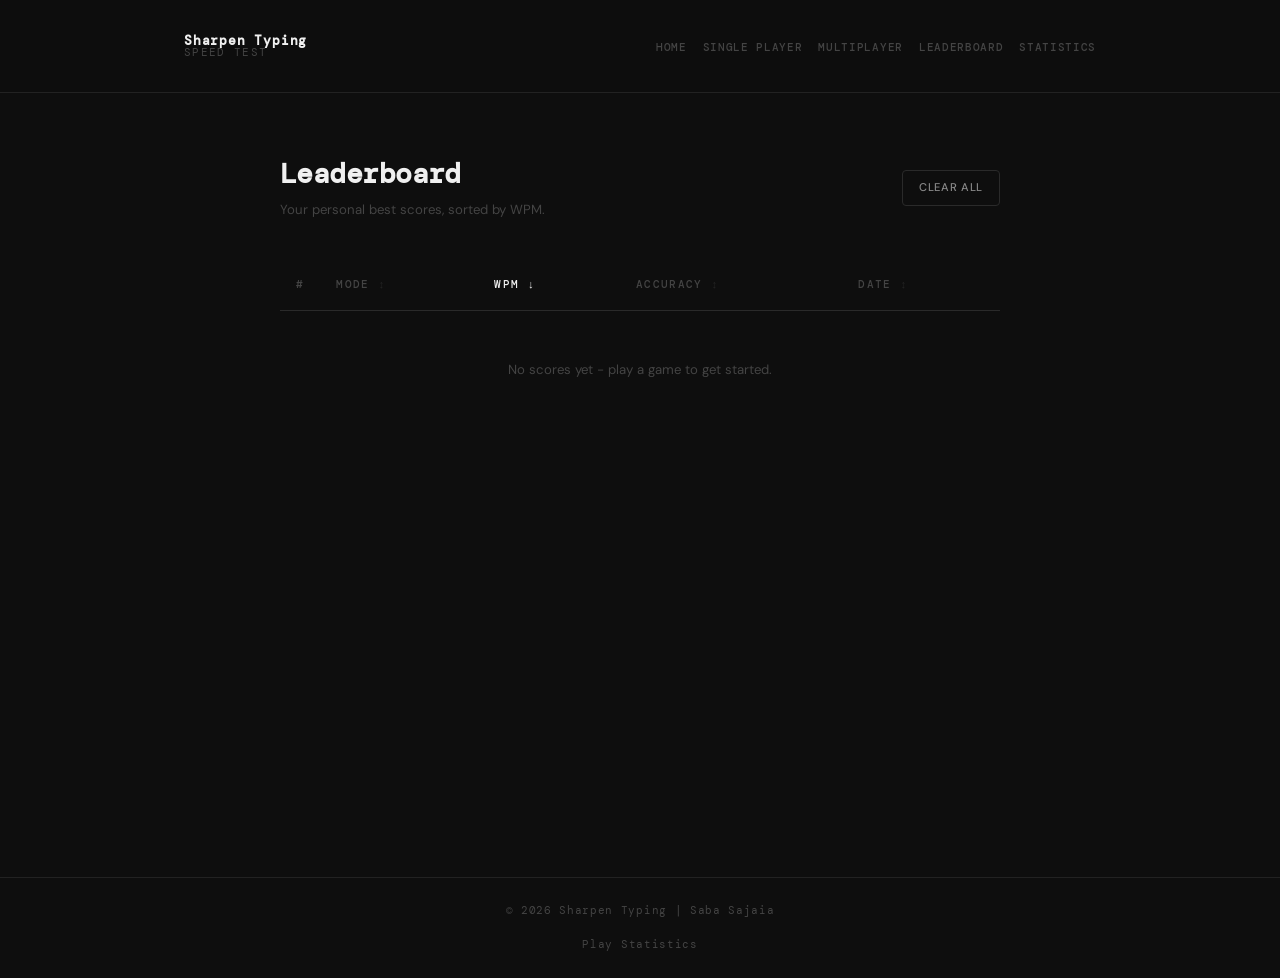
==== leaderboard.html @ c120c0b1 "add leaderboard" ====
<!doctype html>
<html lang="en">
  <head>
    <meta charset="UTF-8" />
    <meta name="viewport" content="width=device-width, initial-scale=1.0" />
    <title>Leaderboard - Sharpen Typing</title>
    <link rel="icon" href="assets/favicon.ico" />
    <link rel="stylesheet" href="css/styles.css" />
  </head>
  <body>
    <div id="loader" class="loader">
      <div class="loader_inner">
        <span class="loader_name">Sharpen Typing</span>
      </div>
    </div>

    <header class="site-header">
      <div class="container">
        <a href="index.html" class="logo">
          <div class="logo_wordmark">
            <span class="logo_name">Sharpen Typing</span>
            <span class="logo_tagline">Speed Test</span>
          </div>
        </a>
        <nav>
          <ul class="nav_links">
            <li><a href="index.html" class="nav_link">Home</a></li>
            <li>
              <a href="singleplayer.html" class="nav_link">Single Player</a>
            </li>
            <li><a href="multiplayer.html" class="nav_link">Multiplayer</a></li>
            <li><a href="leaderboard.html" class="nav_link">Leaderboard</a></li>
            <li><a href="statistics.html" class="nav_link">Statistics</a></li>
          </ul>
        </nav>
      </div>
    </header>

    <main class="site-main">
      <div class="container">
        <section class="stats-page-section">
          <header class="stats-page-header controls-row">
            <div>
              <h1 class="page-title">Leaderboard</h1>
              <p class="page-subtitle">
                Your personal best scores, sorted by WPM.
              </p>
            </div>
            <button id="clear-lb-btn" class="btn btn--ghost btn--sm">
              Clear all
            </button>
          </header>

          <div class="lb-table-wrapper">
            <table class="lb-table">
              <thead>
                <tr>
                  <th class="lb-rank">#</th>
                  <th>
                    <button class="sort-btn" data-sort="mode">Mode</button>
                  </th>
                  <th>
                    <button class="sort-btn is-active is-desc" data-sort="wpm">
                      WPM
                    </button>
                  </th>
                  <th>
                    <button class="sort-btn" data-sort="accuracy">
                      Accuracy
                    </button>
                  </th>
                  <th>
                    <button class="sort-btn" data-sort="date">Date</button>
                  </th>
                </tr>
              </thead>
              <tbody id="lb-tbody"></tbody>
            </table>

            <p id="lb-empty" class="lb-state-msg">
              No scores yet -
              <a href="singleplayer.html" class="footer-link">play a game</a> to
              get started.
            </p>
          </div>
        </section>
      </div>
    </main>

    <footer class="site-footer">
      <div class="container">
        <p class="footer-text">© 2026 Sharpen Typing | Saba Sajaia</p>
        <p class="footer-text">
          <a href="singleplayer.html" class="footer-link">Play</a>
          <a href="statistics.html" class="footer-link">Statistics</a>
        </p>
      </div>
    </footer>

    <div id="toast-container" class="toast-container"></div>
    <script type="module" src="js/leaderboard.js"></script>
  </body>
</html>
---- css/styles.css ----
@charset "UTF-8";
@import url("https://fonts.googleapis.com/css2?family=DM+Mono:wght@400;500&family=DM+Sans:wght@400;500;600&display=swap");
:root {
  --color-bg: #0e0e0e;
  --color-surface: #161616;
  --color-surface-alt: #1f1f1f;
  --color-border: #2a2a2a;
  --color-border-soft: #222222;
  --color-text-primary: #f0f0f0;
  --color-text-secondary: #888888;
  --color-text-muted: #444444;
  --color-text-inverse: #0e0e0e;
  --color-accent: #f0f0f0;
  --color-correct: #4ade80;
  --color-error: #f87171;
  --color-error-bg: rgba(248, 113, 113, 0.1);
  --color-cursor: #f0f0f0;
  --font-display: "DM Mono", "Courier New", monospace;
  --font-body: "DM Sans", Arial, sans-serif;
  --font-mono: "DM Mono", "Courier New", monospace;
  --text-xs: 0.7rem;
  --text-sm: 0.825rem;
  --text-base: 1rem;
  --text-lg: 1.125rem;
  --text-2xl: 1.75rem;
  --text-3xl: 2.25rem;
  --text-4xl: 3rem;
  --font-normal: 400;
  --font-medium: 500;
  --font-semibold: 600;
  --leading-tight: 1.2;
  --leading-normal: 1.6;
  --leading-loose: 1.9;
  --letter-wide: 0.06em;
  --letter-wider: 0.12em;
  --space-1: 0.25rem;
  --space-2: 0.5rem;
  --space-3: 0.75rem;
  --space-4: 1rem;
  --space-5: 1.25rem;
  --space-6: 1.5rem;
  --space-8: 2rem;
  --space-10: 2.5rem;
  --space-12: 3rem;
  --space-16: 4rem;
  --container-md: 720px;
  --container-lg: 960px;
  --radius-sm: 4px;
  --radius-md: 8px;
  --radius-lg: 12px;
  --border: 1px;
  --shadow-md: 0 4px 16px rgba(0, 0, 0, 0.5);
  --shadow-lg: 0 8px 32px rgba(0, 0, 0, 0.6);
  --t-fast: 120ms ease;
  --t-normal: 220ms ease;
  --z-raised: 10;
  --z-toast: 300;
}

*,
*::before,
*::after {
  box-sizing: border-box;
  margin: 0;
  padding: 0;
}

html {
  font-size: 16px;
  -webkit-text-size-adjust: 100%;
  scroll-behavior: smooth;
}

body {
  min-height: 100vh;
  line-height: 1.5;
  -webkit-font-smoothing: antialiased;
  background-color: var(--color-bg);
  color: var(--color-text-primary);
  font-family: var(--font-body);
  font-size: var(--text-base);
  line-height: var(--leading-normal);
}

img, picture, video, canvas, svg {
  display: block;
  max-width: 100%;
}

input, button, textarea, select {
  font: inherit;
  border: none;
  outline: none;
  background: none;
}

button {
  cursor: pointer;
}

p, h1, h2, h3, h4, h5, h6 {
  overflow-wrap: break-word;
}

a {
  text-decoration: none;
  color: inherit;
}

ul, ol {
  list-style: none;
}

::selection {
  background-color: rgba(240, 240, 240, 0.15);
  color: var(--color-text-primary);
}

.visually-hidden {
  position: absolute;
  width: 1px;
  height: 1px;
  padding: 0;
  margin: -1px;
  overflow: hidden;
  clip: rect(0, 0, 0, 0);
  white-space: nowrap;
  border: 0;
}

.hidden {
  display: none;
}

.container {
  width: 100%;
  max-width: var(--container-lg);
  margin-inline: auto;
  padding-inline: var(--space-6);
}

.site-header {
  position: sticky;
  top: 0;
  z-index: var(--z-raised);
  background-color: rgba(14, 14, 14, 0.88);
  backdrop-filter: blur(12px);
  -webkit-backdrop-filter: blur(12px);
  border-bottom: var(--border) solid var(--color-border-soft);
  padding: var(--space-4) 0;
}
.site-header .container {
  display: flex;
  align-items: center;
  justify-content: space-between;
  height: 60px;
  gap: var(--space-6);
  max-width: var(--container-lg);
  margin: 0 auto;
  padding: 0 var(--space-6);
}

.site-main {
  min-height: calc(100vh - 60px - 56px);
  padding-block: var(--space-16);
}

.site-footer {
  border-top: var(--border) solid var(--color-border-soft);
  padding-block: var(--space-6);
  padding: var(--space-6) 0;
}
.site-footer .container {
  display: flex;
  align-items: center;
  justify-content: space-between;
  flex-wrap: wrap;
  gap: var(--space-4);
  flex-direction: column;
  max-width: var(--container-lg);
  margin: 0 auto;
  padding: 0 var(--space-6);
}

.nav_links {
  display: flex;
  align-items: center;
  gap: var(--space-4);
}

.nav_link {
  font-family: var(--font-mono);
  font-size: var(--text-xs);
  font-weight: var(--font-medium);
  color: var(--color-text-muted);
  letter-spacing: var(--letter-wide);
  text-transform: uppercase;
  transition: color var(--t-fast);
  padding-block: var(--space-1);
  position: relative;
}
.nav_link::after {
  content: "";
  position: absolute;
  bottom: -2px;
  left: 0;
  width: 0;
  height: 1px;
  background: var(--color-text-primary);
  transition: width var(--t-normal);
}
.nav_link:hover, .nav_link[aria-current=page] {
  color: var(--color-text-primary);
}
.nav_link:hover::after, .nav_link[aria-current=page]::after {
  width: 100%;
}

.nav_auth {
  display: flex;
  align-items: center;
  gap: var(--space-3);
}

.nav_auth-btn {
  font-family: var(--font-mono);
  font-size: var(--text-xs);
  letter-spacing: var(--letter-wide);
  text-transform: uppercase;
  padding: var(--space-2) var(--space-3);
  border-radius: var(--radius-sm);
  transition: background var(--t-fast), color var(--t-fast);
  cursor: pointer;
  border: none;
}
.nav_auth-btn--outline {
  background: transparent;
  color: var(--color-text-secondary);
  border: var(--border) solid var(--color-border);
}
.nav_auth-btn--outline:hover {
  background: var(--color-surface);
  color: var(--color-text-primary);
}
.nav_auth-btn--fill {
  background: var(--color-text-primary);
  color: var(--color-text-inverse);
}
.nav_auth-btn--fill:hover {
  opacity: 0.85;
}

.nav_username {
  color: var(--color-text-secondary);
  font-size: var(--text-sm);
  cursor: default;
}

.logo {
  display: flex;
  align-items: center;
  gap: var(--space-3);
  user-select: none;
}
.logo_symbol {
  display: flex;
  align-items: center;
  justify-content: center;
  width: 24px;
  height: 24px;
  flex-shrink: 0;
  border: var(--border) solid var(--color-text-primary);
  border-radius: 2px;
  position: relative;
}
.logo_symbol::after {
  content: "";
  position: absolute;
  inset: 4px;
  background: var(--color-text-primary);
  border-radius: 1px;
}
.logo_wordmark {
  display: flex;
  flex-direction: column;
  line-height: 1;
}
.logo_name {
  font-family: var(--font-mono);
  font-size: var(--text-sm);
  font-weight: var(--font-semibold);
  letter-spacing: var(--letter-wide);
  color: var(--color-text-primary);
  display: block;
}
.logo_tagline {
  font-family: var(--font-mono);
  font-size: var(--text-xs);
  letter-spacing: var(--letter-wider);
  color: var(--color-text-muted);
  text-transform: uppercase;
  display: block;
}

.btn {
  display: inline-flex;
  align-items: center;
  justify-content: center;
  gap: var(--space-2);
  padding: var(--space-3) var(--space-6);
  border-radius: var(--radius-sm);
  font-size: var(--text-sm);
  font-weight: var(--font-medium);
  letter-spacing: var(--letter-wide);
  text-transform: uppercase;
  transition: background-color var(--t-fast), color var(--t-fast), opacity var(--t-fast);
  white-space: nowrap;
}
.btn:disabled {
  opacity: 0.35;
  cursor: not-allowed;
}
.btn--primary {
  background-color: var(--color-accent);
  color: var(--color-text-inverse);
}
.btn--primary:hover:not(:disabled) {
  background-color: #ffffff;
}
.btn--ghost {
  background-color: transparent;
  color: var(--color-text-secondary);
  border: var(--border) solid var(--color-border);
}
.btn--ghost:hover:not(:disabled) {
  color: var(--color-text-primary);
  border-color: var(--color-text-muted);
}
.btn--full {
  width: 100%;
}
.btn--sm {
  padding: var(--space-2) var(--space-4);
  font-size: var(--text-xs);
}
.btn--lg {
  padding: var(--space-4) var(--space-8);
  font-size: var(--text-base);
}

.page-title {
  font-family: var(--font-display);
  font-size: var(--text-2xl);
  font-weight: var(--font-semibold);
  letter-spacing: -0.02em;
  color: var(--color-text-primary);
  line-height: var(--leading-tight);
}

.page-subtitle {
  font-size: var(--text-sm);
  color: var(--color-text-muted);
  margin-block-start: var(--space-2);
}

.gradient-text {
  background: linear-gradient(135deg, #f0f0f0 0%, #888888 100%);
  -webkit-background-clip: text;
  -webkit-text-fill-color: transparent;
  background-clip: text;
}

.section-gap {
  margin-block-end: var(--space-10);
}

.footer-text {
  font-family: var(--font-mono);
  font-size: var(--text-xs);
  color: var(--color-text-muted);
  letter-spacing: var(--letter-wide);
}

.footer-link {
  color: var(--color-text-muted);
  transition: color var(--t-fast);
}
.footer-link:hover {
  color: var(--color-text-secondary);
}

.toast-container {
  position: fixed;
  bottom: var(--space-6);
  right: var(--space-6);
  display: flex;
  flex-direction: column;
  gap: var(--space-3);
  z-index: var(--z-toast);
  pointer-events: none;
}

.toast {
  background-color: var(--color-surface-alt);
  border: var(--border) solid var(--color-border);
  border-radius: var(--radius-sm);
  padding: var(--space-3) var(--space-5);
  font-size: var(--text-sm);
  color: var(--color-text-secondary);
  box-shadow: var(--shadow-md);
  animation: toast-in var(--t-normal) ease forwards;
  pointer-events: auto;
}

@keyframes toast-in {
  from {
    opacity: 0;
    transform: translateY(8px);
  }
  to {
    opacity: 1;
    transform: translateY(0);
  }
}
.kbd {
  display: inline-flex;
  align-items: center;
  background-color: var(--color-surface-alt);
  border: var(--border) solid var(--color-border);
  border-radius: var(--radius-sm);
  padding: 0 var(--space-2);
  font-family: var(--font-mono);
  font-size: var(--text-xs);
  color: var(--color-text-muted);
  line-height: 1.6;
}

.hint-text {
  font-size: var(--text-xs);
  color: var(--color-text-muted);
  display: flex;
  align-items: center;
  gap: var(--space-2);
  justify-content: center;
}

.loader {
  position: fixed;
  inset: 0;
  z-index: 9999;
  background-color: var(--color-bg);
  display: flex;
  align-items: center;
  justify-content: center;
  transition: opacity 400ms ease;
}
.loader--done {
  opacity: 0;
  pointer-events: none;
}
.loader_inner {
  display: flex;
  flex-direction: column;
  align-items: center;
  gap: 1.25rem;
  animation: loader-in 500ms ease forwards;
}
.loader_icon {
  animation: loader-spin 1s linear infinite;
}
.loader_name {
  font-family: var(--font-display);
  font-size: 1rem;
  letter-spacing: 0.12em;
  text-transform: uppercase;
  color: var(--color-text-muted);
}

@keyframes loader-spin {
  from {
    transform: rotate(0deg);
  }
  to {
    transform: rotate(360deg);
  }
}
@keyframes loader-in {
  from {
    opacity: 0;
    transform: translateY(6px);
  }
  to {
    opacity: 1;
    transform: translateY(0);
  }
}
.auth-page {
  min-height: 100vh;
  display: flex;
  flex-direction: column;
  place-items: center;
  padding: var(--space-8) var(--space-6);
  background-color: var(--color-bg);
}

.auth-main {
  flex: 1;
  display: flex;
  align-items: center;
  justify-content: center;
  padding: var(--space-8) var(--space-4);
}

.auth-card {
  width: 100%;
  max-width: 420px;
  background-color: var(--color-surface);
  border: var(--border) solid var(--color-border);
  border-radius: var(--radius-lg);
  padding: var(--space-10) var(--space-8);
  box-shadow: var(--shadow-lg);
}
.auth-card_logo {
  display: flex;
  justify-content: center;
  margin-block-end: var(--space-8);
}
.auth-card_title {
  text-align: center;
  margin-block-end: var(--space-2);
}
.auth-card_subtitle {
  text-align: center;
  color: var(--color-text-secondary);
  font-size: var(--text-sm);
  margin-block-end: var(--space-8);
}

.auth-eyebrow {
  font-family: var(--font-mono);
  font-size: var(--text-xs);
  letter-spacing: var(--letter-wider);
  text-transform: uppercase;
  color: var(--color-text-muted);
  margin-bottom: var(--space-3);
}

.auth-title {
  font-family: var(--font-display);
  font-size: var(--text-3xl);
  font-weight: var(--font-semibold);
  line-height: var(--leading-tight);
  color: var(--color-text-primary);
  margin-bottom: var(--space-8);
}
.auth-title em {
  font-style: italic;
  color: var(--color-text-secondary);
}

.auth-form {
  display: flex;
  flex-direction: column;
  gap: var(--space-4);
}

.auth-submit {
  margin-top: var(--space-2);
  width: 100%;
  background: var(--color-text-primary);
  color: var(--color-text-inverse);
  font-family: var(--font-mono);
  font-size: var(--text-sm);
  font-weight: var(--font-semibold);
  letter-spacing: var(--letter-wide);
  text-transform: uppercase;
  padding: var(--space-3) var(--space-4);
  border-radius: var(--radius-sm);
  border: none;
  cursor: pointer;
  transition: opacity var(--t-fast), transform var(--t-fast);
}
.auth-submit:hover {
  opacity: 0.88;
  transform: translateY(-1px);
}
.auth-submit:active {
  transform: translateY(0);
  opacity: 1;
}

.auth-divider {
  display: flex;
  align-items: center;
  gap: var(--space-3);
  margin: var(--space-2) 0;
}
.auth-divider::before, .auth-divider::after {
  content: "";
  flex: 1;
  height: 1px;
  background: var(--color-border);
}

.auth-divider-text {
  font-family: var(--font-mono);
  font-size: var(--text-xs);
  color: var(--color-text-muted);
  letter-spacing: var(--letter-wide);
}

.auth-switch {
  text-align: center;
  font-family: var(--font-mono);
  font-size: var(--text-xs);
  color: var(--color-text-muted);
  letter-spacing: 0.03em;
  margin-block-start: var(--space-6);
}
.auth-switch a {
  color: var(--color-text-secondary);
  border-bottom: 1px solid var(--color-border);
  transition: color var(--t-fast), border-color var(--t-fast);
}
.auth-switch a:hover {
  color: var(--color-text-primary);
  border-color: var(--color-text-secondary);
}

.form-group {
  display: flex;
  flex-direction: column;
  gap: var(--space-2);
  margin-block-end: var(--space-5);
}

.form-field {
  display: flex;
  flex-direction: column;
  gap: var(--space-2);
}

.form-label {
  font-family: var(--font-mono);
  font-size: var(--text-xs);
  font-weight: var(--font-medium);
  letter-spacing: var(--letter-wider);
  text-transform: uppercase;
  color: var(--color-text-secondary);
}

.form-input-wrap {
  position: relative;
}

.form-input {
  width: 100%;
  background: var(--color-surface);
  background-color: var(--color-surface-alt);
  border: var(--border) solid var(--color-border);
  border-radius: var(--radius-sm);
  padding: var(--space-3) var(--space-4);
  font-family: var(--font-mono);
  font-size: var(--text-sm);
  color: var(--color-text-primary);
  caret-color: var(--color-cursor);
  transition: border-color var(--t-fast), box-shadow var(--t-fast);
  letter-spacing: 0.02em;
}
.form-input:focus {
  border-color: var(--color-text-secondary);
  box-shadow: 0 0 0 2px rgba(136, 136, 136, 0.12);
}
.form-input::placeholder {
  color: var(--color-text-muted);
}
.form-input.is-error, .form-input.input--error {
  border-color: var(--color-error);
  box-shadow: 0 0 0 2px rgba(248, 113, 113, 0.08);
}
.form-input.input--ok {
  border-color: var(--color-correct);
}

.toggle-pw {
  position: absolute;
  right: var(--space-3);
  top: 50%;
  transform: translateY(-50%);
  background: none;
  border: none;
  color: var(--color-text-muted);
  cursor: pointer;
  font-size: var(--text-xs);
  font-family: var(--font-mono);
  letter-spacing: 0.04em;
  padding: 0 var(--space-1);
  transition: color var(--t-fast);
}
.toggle-pw:hover {
  color: var(--color-text-secondary);
}

.form-hint {
  font-family: var(--font-mono);
  font-size: var(--text-xs);
  color: var(--color-text-muted);
  line-height: var(--leading-normal);
  min-height: 1.2em;
  transition: color var(--t-fast);
}
.form-hint.hint--error {
  color: var(--color-error);
}
.form-hint.hint--ok {
  color: var(--color-correct);
}

.form-error {
  font-size: var(--text-xs);
  color: var(--color-text-secondary);
}

.error-message {
  background-color: var(--color-surface-alt);
  border: var(--border) solid var(--color-border);
  border-radius: var(--radius-sm);
  padding: var(--space-3) var(--space-4);
  font-size: var(--text-sm);
  color: var(--color-text-secondary);
  margin-block-end: var(--space-5);
  display: none;
}
.error-message.is-visible {
  display: block;
}

.test-section {
  max-width: var(--container-md);
  margin-inline: auto;
}

.stats-bar {
  display: flex;
  align-items: center;
  justify-content: center;
  gap: var(--space-10);
  margin-block-end: var(--space-8);
  flex-wrap: wrap;
}

.controls-bar {
  display: flex;
  align-items: center;
  justify-content: center;
  gap: var(--space-3);
  flex-wrap: wrap;
}

.controls-row {
  display: flex;
  align-items: center;
  justify-content: space-between;
  flex-wrap: wrap;
  gap: var(--space-4);
  margin-block-end: var(--space-6);
}

.stat-item {
  display: flex;
  flex-direction: column;
  align-items: center;
  gap: var(--space-1);
}
.stat-item_value {
  font-family: var(--font-display);
  font-size: var(--text-3xl);
  font-weight: var(--font-semibold);
  line-height: 1;
  color: var(--color-text-primary);
  letter-spacing: -0.02em;
  transition: color var(--t-normal);
}
.stat-item_label {
  font-size: var(--text-xs);
  font-weight: var(--font-medium);
  letter-spacing: var(--letter-wider);
  text-transform: uppercase;
  color: var(--color-text-muted);
}

.typing-display {
  background-color: var(--color-surface);
  border: var(--border) solid var(--color-border);
  border-radius: var(--radius-md);
  padding: var(--space-8);
  margin-block-end: var(--space-6);
  min-height: 100px;
  position: relative;
  overflow: hidden;
}
.typing-display_text {
  font-family: var(--font-mono);
  font-size: var(--text-lg);
  line-height: var(--leading-loose);
  letter-spacing: 0.01em;
  color: var(--color-text-muted);
  word-break: break-word;
  user-select: none;
}

.char {
  display: inline;
  transition: color var(--t-fast);
}
.char--space {
  color: var(--color-text-muted);
  opacity: 0.4;
}
.char--correct {
  color: var(--color-correct);
}
.char--error {
  color: var(--color-error);
  background-color: var(--color-error-bg);
  border-radius: 2px;
}
.char--active {
  color: var(--color-cursor);
  border-bottom: 2px solid var(--color-cursor);
  animation: cursor-blink 1s step-end infinite;
}

@keyframes cursor-blink {
  0%, 100% {
    border-color: var(--color-cursor);
  }
  50% {
    border-color: transparent;
  }
}
.typing-input-wrapper {
  position: relative;
  margin-block-end: var(--space-6);
}

.typing-input {
  width: 100%;
  background-color: var(--color-surface);
  border: var(--border) solid var(--color-border);
  border-radius: var(--radius-md);
  padding: var(--space-4) var(--space-5);
  font-family: var(--font-mono);
  font-size: var(--text-base);
  color: var(--color-text-primary);
  caret-color: var(--color-cursor);
  transition: border-color var(--t-fast), box-shadow var(--t-fast);
}
.typing-input:focus {
  border-color: var(--color-text-muted);
  box-shadow: 0 0 0 3px rgba(240, 240, 240, 0.05);
}
.typing-input:disabled {
  opacity: 0.4;
  cursor: not-allowed;
}
.typing-input::placeholder {
  color: var(--color-text-muted);
}

.timer-display {
  font-family: var(--font-display);
  font-size: var(--text-4xl);
  font-weight: var(--font-semibold);
  color: var(--color-text-primary);
  letter-spacing: -0.03em;
  line-height: 1;
  text-align: center;
  transition: color var(--t-normal);
}
.timer-display--warning {
  color: var(--color-text-secondary);
}
.timer-display--critical {
  color: var(--color-text-muted);
  animation: pulse 0.5s ease infinite alternate;
}

@keyframes pulse {
  from {
    opacity: 1;
  }
  to {
    opacity: 0.4;
  }
}
.mode-selector {
  display: flex;
  align-items: center;
  background-color: var(--color-surface);
  border: var(--border) solid var(--color-border);
  border-radius: var(--radius-sm);
  overflow: hidden;
}
.mode-selector_btn {
  padding: var(--space-2) var(--space-4);
  font-family: var(--font-display);
  font-size: var(--text-sm);
  font-weight: var(--font-medium);
  color: var(--color-text-muted);
  letter-spacing: var(--letter-wide);
  transition: all var(--t-fast);
  cursor: pointer;
}
.mode-selector_btn:hover {
  color: var(--color-text-secondary);
}
.mode-selector_btn.is-active {
  background-color: var(--color-accent);
  color: var(--color-text-inverse);
}

.result-overlay {
  display: none;
  position: absolute;
  inset: 0;
  background: rgba(14, 14, 14, 0.92);
  backdrop-filter: blur(4px);
  border-radius: var(--radius-md);
  flex-direction: column;
  align-items: center;
  justify-content: center;
  gap: var(--space-4);
  z-index: var(--z-raised);
}
.result-overlay.is-visible {
  display: flex;
}
.result-overlay_title {
  font-family: var(--font-display);
  font-size: var(--text-sm);
  letter-spacing: var(--letter-wider);
  text-transform: uppercase;
  color: var(--color-text-muted);
}
.result-overlay_wpm {
  font-family: var(--font-display);
  font-size: var(--text-4xl);
  font-weight: var(--font-semibold);
  letter-spacing: -0.04em;
  line-height: 1;
}
.result-overlay_wpm span {
  font-size: var(--text-lg);
  color: var(--color-text-muted);
  font-weight: var(--font-normal);
}
.result-overlay_actions {
  display: flex;
  gap: var(--space-3);
  flex-wrap: wrap;
  justify-content: center;
}

.home-hero {
  text-align: center;
  padding-block: var(--space-16) var(--space-12);
}
.home-hero_eyebrow {
  font-family: var(--font-display);
  font-size: var(--text-xs);
  letter-spacing: var(--letter-wider);
  text-transform: uppercase;
  color: var(--color-text-muted);
  margin-block-end: var(--space-6);
  display: flex;
  align-items: center;
  justify-content: center;
  gap: var(--space-3);
}
.home-hero_eyebrow::before, .home-hero_eyebrow::after {
  content: "";
  display: inline-block;
  width: 32px;
  height: 1px;
  background: var(--color-border);
}
.home-hero_title {
  font-family: var(--font-display);
  font-size: clamp(2.5rem, 7vw, 5rem);
  font-weight: var(--font-semibold);
  line-height: 1.05;
  letter-spacing: -0.04em;
  color: var(--color-text-primary);
  margin-block-end: var(--space-6);
}
.home-hero_title em {
  font-style: normal;
  color: var(--color-text-secondary);
}
.home-hero_subtitle {
  font-size: var(--text-base);
  color: var(--color-text-muted);
  max-width: 480px;
  margin-inline: auto;
  margin-block-end: var(--space-12);
  line-height: var(--leading-loose);
}

.home-actions {
  display: grid;
  grid-template-columns: repeat(2, 1fr);
  gap: var(--space-4);
  max-width: 500px;
  margin-inline: auto;
}

.action-card {
  display: flex;
  flex-direction: column;
  align-items: flex-start;
  gap: var(--space-2);
  padding: var(--space-6);
  background-color: var(--color-surface);
  border: var(--border) solid var(--color-border);
  border-radius: var(--radius-lg);
  cursor: pointer;
  transition: background-color var(--t-normal), border-color var(--t-normal), transform var(--t-normal), box-shadow var(--t-normal);
  text-decoration: none;
  color: inherit;
  position: relative;
  overflow: hidden;
}
.action-card::before {
  content: "";
  position: absolute;
  inset: 0;
  background: linear-gradient(135deg, rgba(240, 240, 240, 0.03) 0%, transparent 60%);
  opacity: 0;
  transition: opacity var(--t-normal);
}
.action-card:hover {
  background-color: var(--color-surface-alt);
  border-color: var(--color-text-muted);
  transform: translateY(-2px);
  box-shadow: var(--shadow-lg);
}
.action-card:hover::before {
  opacity: 1;
}
.action-card--primary {
  border-color: rgba(240, 240, 240, 0.18);
  background: linear-gradient(135deg, #1a1a1a 0%, #161616 100%);
}
.action-card_icon {
  font-size: 1.5rem;
  line-height: 1;
  margin-block-end: var(--space-2);
}
.action-card_title {
  font-family: var(--font-display);
  font-size: var(--text-base);
  font-weight: var(--font-semibold);
  color: var(--color-text-primary);
  letter-spacing: var(--letter-wide);
}
.action-card_desc {
  font-size: var(--text-xs);
  color: var(--color-text-muted);
  line-height: var(--leading-normal);
}

.home-features {
  display: grid;
  grid-template-columns: repeat(3, 1fr);
  gap: var(--space-6);
  margin-block-start: var(--space-16);
  padding-block-start: var(--space-12);
  border-top: var(--border) solid var(--color-border-soft);
}

.feature-item {
  text-align: center;
}
.feature-item_label {
  font-family: var(--font-display);
  font-size: var(--text-3xl);
  font-weight: var(--font-semibold);
  color: var(--color-text-primary);
  letter-spacing: -0.03em;
  line-height: 1;
  margin-block-end: var(--space-2);
}
.feature-item_desc {
  font-size: var(--text-xs);
  color: var(--color-text-muted);
  letter-spacing: var(--letter-wide);
  text-transform: uppercase;
}

.mp-section {
  max-width: 680px;
  margin-inline: auto;
}

.mp-step {
  display: none;
}
.mp-step.is-active {
  display: block;
}

.mp-setup {
  text-align: center;
  padding-block: var(--space-8);
}
.mp-setup_title {
  font-family: var(--font-display);
  font-size: var(--text-2xl);
  font-weight: var(--font-semibold);
  letter-spacing: -0.02em;
  color: var(--color-text-primary);
  margin-block-end: var(--space-3);
}
.mp-setup_desc {
  font-size: var(--text-sm);
  color: var(--color-text-muted);
  margin-block-end: var(--space-10);
}

.player-count-selector {
  display: flex;
  align-items: center;
  justify-content: center;
  gap: var(--space-4);
  margin-block-end: var(--space-8);
}

.player-count-btn {
  width: 52px;
  height: 52px;
  display: flex;
  align-items: center;
  justify-content: center;
  background-color: var(--color-surface);
  border: var(--border) solid var(--color-border);
  border-radius: var(--radius-md);
  font-family: var(--font-display);
  font-size: var(--text-lg);
  color: var(--color-text-muted);
  cursor: pointer;
  transition: all var(--t-fast);
}
.player-count-btn:hover {
  color: var(--color-text-secondary);
  border-color: var(--color-text-muted);
}
.player-count-btn.is-active {
  background-color: var(--color-accent);
  color: var(--color-text-inverse);
  border-color: var(--color-accent);
}

.mp-player-header {
  display: flex;
  align-items: center;
  justify-content: space-between;
  margin-block-end: var(--space-6);
  flex-wrap: wrap;
  gap: var(--space-3);
}

.mp-player-badge {
  display: inline-flex;
  align-items: center;
  gap: var(--space-2);
  background-color: var(--color-surface);
  border: var(--border) solid var(--color-border);
  border-radius: var(--radius-sm);
  padding: var(--space-2) var(--space-4);
  font-family: var(--font-display);
  font-size: var(--text-xs);
  letter-spacing: var(--letter-wider);
  text-transform: uppercase;
  color: var(--color-text-secondary);
}

.mp-player-dot {
  width: 6px;
  height: 6px;
  border-radius: 50%;
  background-color: var(--color-correct);
  animation: pulse 1s ease infinite alternate;
}

.mp-progress-bar {
  display: flex;
  gap: var(--space-2);
  margin-block-end: var(--space-6);
}

.mp-progress-segment {
  flex: 1;
  height: 2px;
  background-color: var(--color-border);
  border-radius: 2px;
  transition: background-color var(--t-normal);
}
.mp-progress-segment.is-done {
  background-color: var(--color-text-muted);
}
.mp-progress-segment.is-active {
  background-color: var(--color-text-primary);
}

.mp-results-title {
  font-family: var(--font-display);
  font-size: var(--text-2xl);
  font-weight: var(--font-semibold);
  letter-spacing: -0.02em;
  color: var(--color-text-primary);
  text-align: center;
  margin-block-end: var(--space-3);
}

.mp-results-subtitle {
  text-align: center;
  font-size: var(--text-sm);
  color: var(--color-text-muted);
  margin-block-end: var(--space-10);
}

.mp-actions {
  display: flex;
  align-items: center;
  justify-content: center;
  gap: var(--space-4);
  flex-wrap: wrap;
}

.ranking-table {
  width: 100%;
  border-collapse: collapse;
  margin-block-end: var(--space-8);
}
.ranking-table th {
  font-family: var(--font-display);
  font-size: var(--text-xs);
  letter-spacing: var(--letter-wider);
  text-transform: uppercase;
  color: var(--color-text-muted);
  padding: var(--space-3) var(--space-4);
  text-align: left;
  border-bottom: var(--border) solid var(--color-border);
}
.ranking-table td {
  padding: var(--space-4) var(--space-4);
  color: var(--color-text-secondary);
  border-bottom: var(--border) solid var(--color-border-soft);
  transition: background-color var(--t-fast);
}
.ranking-table tbody tr:hover td {
  background-color: var(--color-surface);
}
.ranking-table .winner-row td {
  color: var(--color-text-primary);
  background-color: rgba(240, 240, 240, 0.03);
}

.rank-badge {
  display: inline-flex;
  align-items: center;
  justify-content: center;
  width: 28px;
  height: 28px;
  border-radius: 50%;
  font-family: var(--font-display);
  font-size: var(--text-xs);
  font-weight: var(--font-semibold);
  background-color: var(--color-surface-alt);
  color: var(--color-text-muted);
}
.rank-badge--gold {
  background: linear-gradient(135deg, #b8860b, #d4a017);
  color: #000;
}
.rank-badge--silver {
  background: linear-gradient(135deg, #808080, #a0a0a0);
  color: #000;
}
.rank-badge--bronze {
  background: linear-gradient(135deg, #8b4513, #a0522d);
  color: #fff;
}

.rank-wpm {
  font-family: var(--font-display);
  font-size: var(--text-lg);
  color: var(--color-text-primary);
}

.stats-page-section {
  max-width: var(--container-md);
  margin-inline: auto;
}

.stats-page-header {
  margin-block-end: var(--space-10);
}

.stats-grid {
  display: grid;
  grid-template-columns: repeat(3, 1fr);
  gap: var(--space-4);
  margin-block-end: var(--space-8);
}

.stat-card {
  background-color: var(--color-surface);
  border: var(--border) solid var(--color-border);
  border-radius: var(--radius-lg);
  padding: var(--space-6);
  position: relative;
  overflow: hidden;
  transition: border-color var(--t-normal), transform var(--t-normal);
}
.stat-card::after {
  content: "";
  position: absolute;
  top: 0;
  left: 0;
  right: 0;
  height: 1px;
  background: linear-gradient(90deg, transparent, rgba(240, 240, 240, 0.1), transparent);
}
.stat-card:hover {
  border-color: var(--color-text-muted);
  transform: translateY(-1px);
}
.stat-card--wide {
  grid-column: span 3;
}
.stat-card--half {
  grid-column: span 1;
}
.stat-card_label {
  font-family: var(--font-display);
  font-size: var(--text-xs);
  letter-spacing: var(--letter-wider);
  text-transform: uppercase;
  color: var(--color-text-muted);
  margin-block-end: var(--space-3);
}
.stat-card_value {
  font-family: var(--font-display);
  font-size: var(--text-3xl);
  font-weight: var(--font-semibold);
  color: var(--color-text-primary);
  letter-spacing: -0.03em;
  line-height: 1;
}
.stat-card_unit {
  font-size: var(--text-sm);
  color: var(--color-text-muted);
  font-weight: var(--font-normal);
  margin-inline-start: var(--space-1);
}
.stat-card_sub {
  font-size: var(--text-xs);
  color: var(--color-text-muted);
  margin-block-start: var(--space-2);
}

.stats-section-title {
  font-family: var(--font-display);
  font-size: var(--text-xs);
  letter-spacing: var(--letter-wider);
  text-transform: uppercase;
  color: var(--color-text-muted);
  margin-block-end: var(--space-4);
  padding-block-end: var(--space-3);
  border-bottom: var(--border) solid var(--color-border-soft);
}

.recent-list {
  display: flex;
  flex-direction: column;
  gap: 0;
}

.recent-item {
  display: grid;
  grid-template-columns: 1fr auto auto auto;
  align-items: center;
  gap: var(--space-4);
  padding: var(--space-3) var(--space-4);
  border-bottom: var(--border) solid var(--color-border-soft);
  transition: background-color var(--t-fast);
}
.recent-item:hover {
  background-color: var(--color-surface);
}
.recent-item:last-child {
  border-bottom: none;
}
.recent-item_mode {
  font-family: var(--font-display);
  font-size: var(--text-xs);
  color: var(--color-text-muted);
}
.recent-item_wpm {
  font-family: var(--font-display);
  font-size: var(--text-base);
  color: var(--color-text-primary);
}
.recent-item_acc {
  font-size: var(--text-xs);
  color: var(--color-text-secondary);
  width: 50px;
  text-align: right;
}
.recent-item_date {
  font-size: var(--text-xs);
  color: var(--color-text-muted);
  width: 70px;
  text-align: right;
}

.stats-empty {
  text-align: center;
  padding: var(--space-12);
  color: var(--color-text-muted);
  font-size: var(--text-sm);
}
.stats-empty_icon {
  font-size: 2rem;
  margin-block-end: var(--space-4);
}

.lb-table-wrapper {
  position: relative;
  min-height: 120px;
}

.lb-table {
  width: 100%;
  border-collapse: collapse;
  font-size: var(--text-sm);
}
.lb-table thead th {
  font-family: var(--font-display);
  font-size: var(--text-xs);
  font-weight: var(--font-medium);
  letter-spacing: var(--letter-wider);
  text-transform: uppercase;
  color: var(--color-text-muted);
  padding: var(--space-3) var(--space-4);
  text-align: left;
  border-bottom: var(--border) solid var(--color-border);
}
.lb-table thead th .sort-btn::after {
  content: " ↕";
  opacity: 0.4;
}
.lb-table thead th .sort-btn.is-asc::after {
  content: " ↑";
  opacity: 1;
}
.lb-table thead th .sort-btn.is-desc::after {
  content: " ↓";
  opacity: 1;
}
.lb-table tbody tr {
  border-bottom: var(--border) solid var(--color-border-soft);
  transition: background-color var(--t-fast);
}
.lb-table tbody tr:hover {
  background-color: var(--color-surface);
}
.lb-table td {
  padding: var(--space-3) var(--space-4);
  color: var(--color-text-secondary);
}

.lb-rank {
  color: var(--color-text-muted);
  font-family: var(--font-display);
  width: 40px;
}

.lb-wpm {
  font-family: var(--font-display);
  font-size: var(--text-base);
  color: var(--color-text-primary);
}

.lb-state-msg {
  text-align: center;
  padding: var(--space-12);
  color: var(--color-text-muted);
  font-size: var(--text-sm);
}

.lb-mode-badge {
  display: inline-block;
  background-color: var(--color-surface-alt);
  border: var(--border) solid var(--color-border);
  border-radius: var(--radius-sm);
  padding: 1px var(--space-2);
  font-family: var(--font-display);
  font-size: 10px;
  letter-spacing: var(--letter-wide);
  color: var(--color-text-muted);
}

.sort-btn {
  font-family: var(--font-display);
  font-size: var(--text-xs);
  letter-spacing: var(--letter-wider);
  text-transform: uppercase;
  color: var(--color-text-muted);
  cursor: pointer;
  transition: color var(--t-fast);
  background: none;
  border: none;
  padding: var(--space-1) 0;
}
.sort-btn:hover {
  color: var(--color-text-secondary);
}
.sort-btn.is-active {
  color: var(--color-text-primary);
}

@keyframes shake {
  0%, 100% {
    transform: translateX(0);
  }
  20% {
    transform: translateX(-6px);
  }
  40% {
    transform: translateX(6px);
  }
  60% {
    transform: translateX(-4px);
  }
  80% {
    transform: translateX(4px);
  }
}
.shake {
  animation: shake 0.35s ease;
}

@media (max-width: 1024px) {
  :root {
    --container-lg: 860px;
    --container-md: 620px;
  }
  .home-hero_title {
    font-size: clamp(2rem, 5vw, 3.5rem);
  }
  .stats-grid {
    grid-template-columns: repeat(3, 1fr);
  }
}
@media (max-width: 768px) {
  :root {
    --container-lg: 100%;
    --container-md: 100%;
  }
  .container {
    padding-inline: var(--space-5);
  }
  .site-main {
    padding-block: var(--space-10);
  }
  .nav_links {
    gap: var(--space-3);
  }
  .nav_link {
    font-size: var(--text-xs);
  }
  .home-hero {
    padding-block: var(--space-12) var(--space-8);
  }
  .home-hero_title {
    font-size: 2.5rem;
  }
  .home-actions {
    grid-template-columns: 1fr 1fr;
    max-width: 100%;
  }
  .home-features {
    grid-template-columns: repeat(3, 1fr);
  }
  .stats-bar {
    gap: var(--space-6);
  }
  .stats-grid {
    grid-template-columns: 1fr 1fr;
  }
  .stat-card--wide {
    grid-column: span 2;
  }
  .recent-item {
    grid-template-columns: 1fr auto auto;
  }
  .recent-item_date {
    display: none;
  }
  .mp-section {
    max-width: 100%;
  }
  .mp-player-header {
    flex-direction: column;
    align-items: flex-start;
  }
  .ranking-table {
    font-size: var(--text-sm);
  }
}
@media (max-width: 420px) {
  :root {
    --text-3xl: 1.75rem;
    --text-4xl: 2.25rem;
  }
  .container {
    padding-inline: var(--space-4);
  }
  .site-main {
    padding-block: var(--space-8);
  }
  .site-header .container {
    height: 52px;
  }
  .logo_tagline {
    display: none;
  }
  .nav_links {
    gap: var(--space-2);
  }
  .nav_link {
    font-size: 0.65rem;
    letter-spacing: 0;
  }
  .home-hero {
    padding-block: var(--space-8) var(--space-6);
  }
  .home-hero_title {
    font-size: 1.9rem;
  }
  .home-hero_subtitle {
    font-size: var(--text-sm);
  }
  .home-actions {
    grid-template-columns: 1fr;
    gap: var(--space-3);
  }
  .home-features {
    grid-template-columns: 1fr;
    gap: var(--space-3);
    margin-block-start: var(--space-8);
  }
  .stats-bar {
    gap: var(--space-4);
    flex-wrap: wrap;
    justify-content: space-around;
  }
  .stat-item_value {
    font-size: var(--text-2xl);
  }
  .timer-display {
    font-size: var(--text-3xl);
  }
  .typing-display {
    padding: var(--space-5);
  }
  .typing-display_text {
    font-size: var(--text-base);
  }
  .stats-grid {
    grid-template-columns: 1fr 1fr;
    gap: var(--space-3);
  }
  .stat-card--wide {
    grid-column: span 2;
  }
  .stat-card {
    padding: var(--space-4);
  }
  .result-overlay_wpm {
    font-size: var(--text-3xl);
  }
  .btn--lg {
    padding: var(--space-3) var(--space-5);
    font-size: var(--text-sm);
  }
  .player-count-selector {
    gap: var(--space-2);
  }
  .player-count-btn {
    width: 42px;
    height: 42px;
    font-size: var(--text-base);
  }
  .mp-setup_title {
    font-size: var(--text-lg);
  }
  .mp-results-title {
    font-size: var(--text-lg);
  }
  .ranking-table {
    font-size: var(--text-xs);
  }
  .ranking-table td,
  .ranking-table th {
    padding: var(--space-2) var(--space-2);
  }
  .lb-table td,
  .lb-table th {
    padding: var(--space-2) var(--space-2);
  }
  .recent-item {
    grid-template-columns: 1fr auto;
    gap: var(--space-2);
  }
  .recent-item_acc {
    display: none;
  }
  .recent-item_date {
    display: none;
  }
}
@media (max-height: 480px) and (orientation: landscape) {
  .site-header .container {
    height: 46px;
  }
  .site-main {
    padding-block: var(--space-4);
  }
  .stats-bar {
    margin-block-end: var(--space-3);
    gap: var(--space-5);
  }
  .stat-item_value {
    font-size: var(--text-2xl);
  }
  .timer-display {
    font-size: var(--text-2xl);
  }
  .typing-display {
    padding: var(--space-4);
    min-height: 64px;
    margin-block-end: var(--space-3);
  }
  .typing-display_text {
    font-size: var(--text-base);
    line-height: 1.5;
  }
  .typing-input-wrapper {
    margin-block-end: var(--space-3);
  }
  .hint-text {
    display: none;
  }
  .home-hero {
    padding-block: var(--space-4) var(--space-3);
  }
  .home-hero_title {
    font-size: 1.5rem;
    margin-block-end: var(--space-3);
  }
  .home-hero_subtitle {
    display: none;
  }
  .home-hero_eyebrow {
    margin-block-end: var(--space-3);
  }
  .home-actions {
    grid-template-columns: repeat(4, 1fr);
    max-width: 100%;
    gap: var(--space-3);
  }
  .action-card {
    padding: var(--space-3);
  }
  .action-card_icon {
    font-size: 1.1rem;
    margin-block-end: var(--space-1);
  }
  .action-card_desc {
    display: none;
  }
  .home-features {
    grid-template-columns: repeat(3, 1fr);
    margin-block-start: var(--space-4);
    padding-block-start: var(--space-3);
  }
  .stats-grid {
    grid-template-columns: repeat(3, 1fr);
    gap: var(--space-2);
  }
  .stat-card {
    padding: var(--space-3);
  }
  .stat-card_value {
    font-size: var(--text-2xl);
  }
  .mp-setup {
    padding-block: var(--space-4);
  }
  .mp-setup_desc {
    margin-block-end: var(--space-4);
  }
  .site-footer {
    padding-block: var(--space-3);
  }
}

/*# sourceMappingURL=styles.css.map */
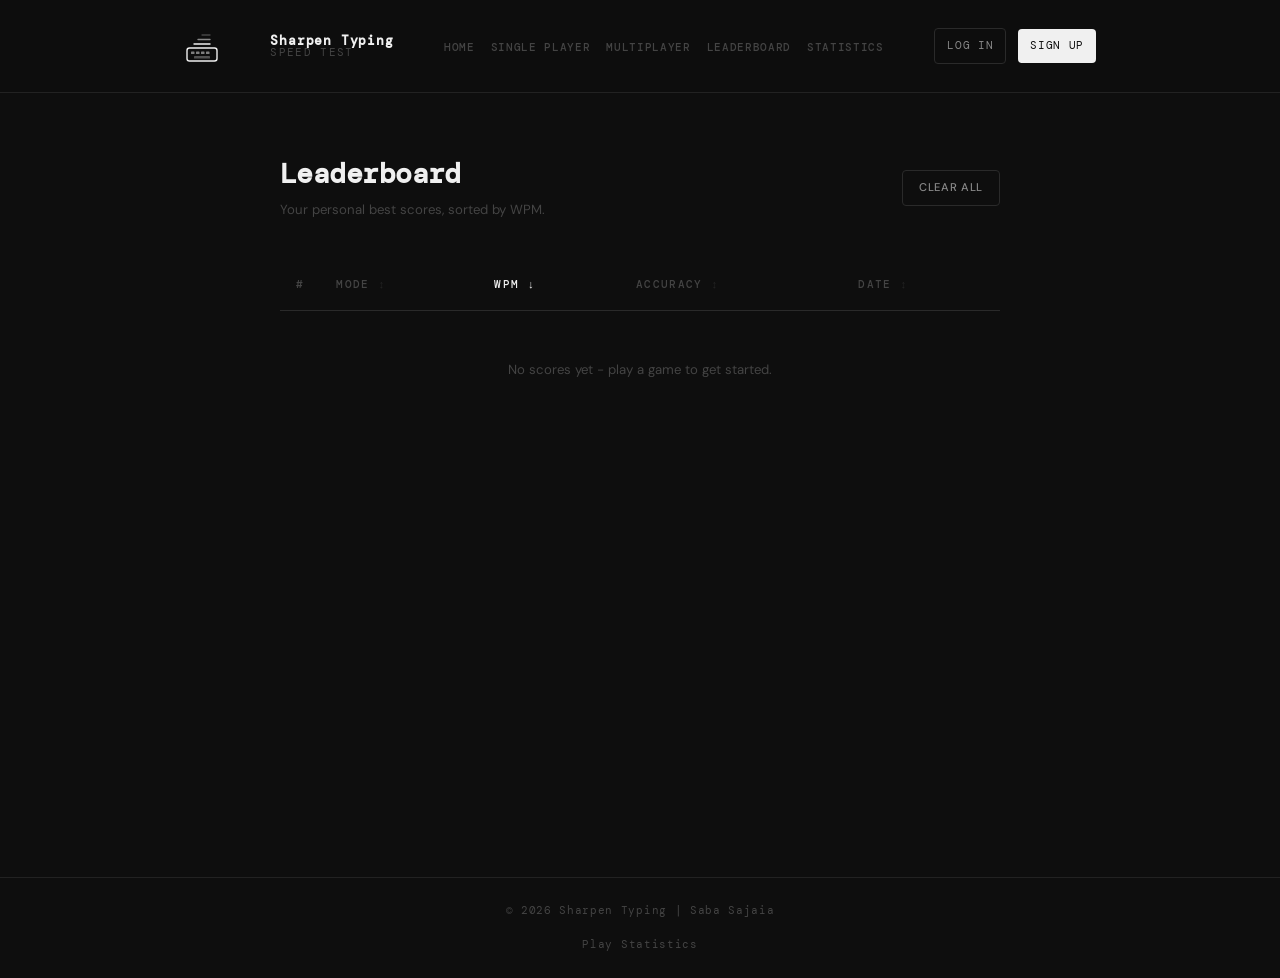
==== commit 50436b3c: "fix bugs" ====
--- a/leaderboard.html
+++ b/leaderboard.html
@@ -4,8 +4,8 @@
     <meta charset="UTF-8" />
     <meta name="viewport" content="width=device-width, initial-scale=1.0" />
     <title>Leaderboard - Sharpen Typing</title>
-    <link rel="icon" href="assets/favicon.ico" />
     <link rel="stylesheet" href="css/styles.css" />
+    <link rel="shortcut icon" href="./assets/logo.svg"  />
   </head>
   <body>
     <div id="loader" class="loader">
@@ -16,6 +16,8 @@
 
     <header class="site-header">
       <div class="container">
+                  <img src="./assets/logo.svg" alt="">
+
         <a href="index.html" class="logo">
           <div class="logo_wordmark">
             <span class="logo_name">Sharpen Typing</span>
@@ -33,6 +35,14 @@
             <li><a href="statistics.html" class="nav_link">Statistics</a></li>
           </ul>
         </nav>
+        <div class="nav_auth">
+          <a href="login.html" class="nav_auth-btn nav_auth-btn--outline"
+            >Log in</a
+          >
+          <a href="signup.html" class="nav_auth-btn nav_auth-btn--fill"
+            >Sign up</a
+          >
+        </div>
       </div>
     </header>
 
--- a/css/styles.css
+++ b/css/styles.css
@@ -262,24 +262,7 @@
   gap: var(--space-3);
   user-select: none;
 }
-.logo_symbol {
-  display: flex;
-  align-items: center;
-  justify-content: center;
-  width: 24px;
-  height: 24px;
-  flex-shrink: 0;
-  border: var(--border) solid var(--color-text-primary);
-  border-radius: 2px;
-  position: relative;
-}
-.logo_symbol::after {
-  content: "";
-  position: absolute;
-  inset: 4px;
-  background: var(--color-text-primary);
-  border-radius: 1px;
-}
+
 .logo_wordmark {
   display: flex;
   flex-direction: column;
